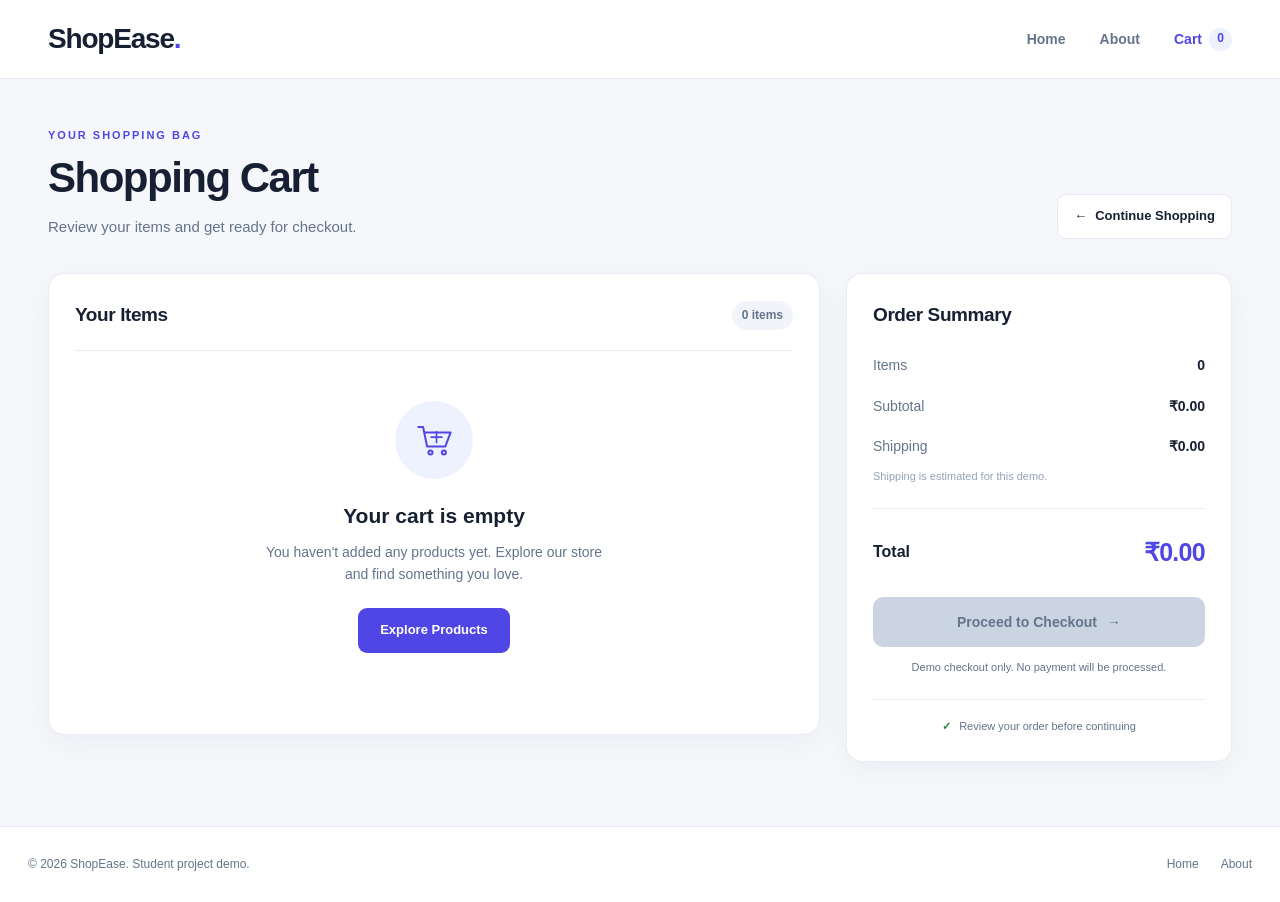
==== cart.html @ 599bf476 "created a cart page:" ====
<!DOCTYPE html>
<html lang="en">
<head>
    <meta charset="UTF-8">
    <meta name="viewport" content="width=device-width, initial-scale=1.0">
    <meta name="description" content="Review your shopping cart and manage your selected products.">
    <title>Shopping Cart | ShopEase</title>

    <link rel="stylesheet" href="cart.css">
    <script src="cart.js" defer></script>
</head>
<body>
    <header class="cart-header">
        <div class="cart-header-inner">
            <a href="index.html" class="cart-logo">
                ShopEase<span>.</span>
            </a>

            <nav class="cart-nav" aria-label="Main navigation">
                <a href="index.html">Home</a>
                <a href="about.html">About</a>
                <a href="cart.html" class="cart-nav-active" aria-current="page">
                    Cart <span id="cart-nav-count">0</span>
                </a>
            </nav>
        </div>
    </header>

    <main class="cart-main">
        <section class="cart-page-heading">
            <div>
                <p class="cart-eyebrow">YOUR SHOPPING BAG</p>
                <h1>Shopping Cart</h1>
                <p class="cart-subtitle">
                    Review your items and get ready for checkout.
                </p>
            </div>

            <a href="index.html" class="cart-continue-top">
                <span aria-hidden="true">←</span> Continue Shopping
            </a>
        </section>

        <div class="cart-layout">
            <section class="cart-products-panel" aria-label="Cart products">
                <div class="cart-panel-heading">
                    <h2>Your Items</h2>
                    <span id="cart-item-count">0 items</span>
                </div>

                <div id="cart-product-list" class="cart-product-list"
                     aria-live="polite">
                    <!-- Products are rendered by cart.js -->
                </div>

                <div id="cart-empty-state" class="cart-empty-state" hidden>
                    <div class="cart-empty-icon" aria-hidden="true">
                        <svg viewBox="0 0 64 64" fill="none">
                            <path d="M8 12h7l6 29h27l8-21H18"
                                  stroke="currentColor" stroke-width="3"
                                  stroke-linecap="round"
                                  stroke-linejoin="round"/>
                            <circle cx="26" cy="50" r="3"
                                    stroke="currentColor" stroke-width="3"/>
                            <circle cx="46" cy="50" r="3"
                                    stroke="currentColor" stroke-width="3"/>
                            <path d="M27 27h16M35 19v16"
                                  stroke="currentColor" stroke-width="2.5"
                                  stroke-linecap="round"/>
                        </svg>
                    </div>

                    <h3>Your cart is empty</h3>
                    <p>
                        You haven't added any products yet.
                        Explore our store and find something you love.
                    </p>

                    <a href="index.html" class="cart-primary-link">
                        Explore Products
                    </a>
                </div>

                <div class="cart-panel-footer" id="cart-panel-footer">
                    <a href="index.html" class="cart-continue-link">
                        <span aria-hidden="true">←</span>
                        Continue Shopping
                    </a>

                    <button type="button" id="cart-clear-button"
                            class="cart-clear-button">
                        Clear Cart
                    </button>
                </div>
            </section>

            <aside class="cart-summary-panel" aria-labelledby="cart-summary-title">
                <h2 id="cart-summary-title">Order Summary</h2>

                <div class="cart-summary-row">
                    <span>Items</span>
                    <span id="cart-summary-quantity">0</span>
                </div>

                <div class="cart-summary-row">
                    <span>Subtotal</span>
                    <span id="cart-subtotal">₹0.00</span>
                </div>

                <div class="cart-summary-row">
                    <span>Shipping</span>
                    <span id="cart-shipping">₹0.00</span>
                </div>

                <p class="cart-shipping-note">
                    Shipping is estimated for this demo.
                </p>

                <div class="cart-summary-divider"></div>

                <div class="cart-summary-total">
                    <span>Total</span>
                    <strong id="cart-total">₹0.00</strong>
                </div>

                <button type="button" id="cart-checkout-button"
                        class="cart-checkout-button" disabled>
                    Proceed to Checkout <span aria-hidden="true">→</span>
                </button>

                <p class="cart-demo-note">
                    Demo checkout only. No payment will be processed.
                </p>

                <div class="cart-trust-note">
                    <span aria-hidden="true">✓</span>
                    Review your order before continuing
                </div>
            </aside>
        </div>

        <div id="cart-toast" class="cart-toast" role="status"
             aria-live="polite" hidden></div>
    </main>

    <footer class="cart-footer">
        <p>© <span id="cart-year"></span> ShopEase. Student project demo.</p>
        <div>
            <a href="index.html">Home</a>
            <a href="about.html">About</a>
        </div>
    </footer>
</body>
</html>
---- cart.css ----
/* ========================================
   ShopEase Cart Page
   File: cart.css
   All classes use the cart- prefix.
======================================== */

:root {
    --cart-primary: #4f46e5;
    --cart-primary-dark: #3730a3;
    --cart-heading: #172033;
    --cart-text: #64748b;
    --cart-border: #e7eaf1;
    --cart-background: #f6f7fb;
    --cart-white: #ffffff;
    --cart-danger: #dc2626;
    --cart-success: #15803d;
    --cart-radius: 16px;
    --cart-shadow: 0 8px 30px rgba(15, 23, 42, 0.045);
}

* {
    margin: 0;
    padding: 0;
    box-sizing: border-box;
}

html {
    scroll-behavior: smooth;
}

body {
    min-height: 100vh;
    display: flex;
    flex-direction: column;
    font-family: Inter, -apple-system, BlinkMacSystemFont, "Segoe UI",
        Roboto, Arial, sans-serif;
    background: var(--cart-background);
    color: var(--cart-heading);
    line-height: 1.6;
}

body,
button,
a {
    -webkit-tap-highlight-color: transparent;
}

button,
a {
    font: inherit;
}

button {
    cursor: pointer;
}

a {
    color: inherit;
    text-decoration: none;
}

button:focus-visible,
a:focus-visible {
    outline: 3px solid rgba(79, 70, 229, 0.45);
    outline-offset: 4px;
}

[hidden] {
    display: none !important;
}

/* Header and navigation */

.cart-header {
    width: 100%;
    background: var(--cart-white);
    border-bottom: 1px solid var(--cart-border);
}

.cart-header-inner {
    max-width: 1240px;
    min-height: 78px;
    padding: 0 28px;
    margin: 0 auto;
    display: flex;
    justify-content: space-between;
    align-items: center;
    gap: 24px;
}

.cart-logo {
    font-size: 28px;
    font-weight: 800;
    letter-spacing: -1.2px;
    color: var(--cart-heading);
}

.cart-logo span {
    color: var(--cart-primary);
}

.cart-nav {
    display: flex;
    align-items: center;
    gap: 34px;
}

.cart-nav a {
    display: inline-flex;
    align-items: center;
    gap: 7px;
    color: var(--cart-text);
    font-size: 14px;
    font-weight: 600;
    transition: color 0.2s ease;
}

.cart-nav a:hover,
.cart-nav .cart-nav-active {
    color: var(--cart-primary);
}

#cart-nav-count {
    min-width: 23px;
    height: 23px;
    padding: 0 6px;
    display: inline-flex;
    justify-content: center;
    align-items: center;
    border-radius: 50px;
    background: #eef2ff;
    color: var(--cart-primary);
    font-size: 12px;
    font-weight: 700;
}

/* Main page */

.cart-main {
    flex: 1;
    width: 100%;
    max-width: 1240px;
    padding: 48px 28px 64px;
    margin: 0 auto;
}

.cart-page-heading {
    display: flex;
    justify-content: space-between;
    align-items: flex-end;
    gap: 24px;
    margin-bottom: 34px;
}

.cart-eyebrow {
    margin-bottom: 8px;
    color: var(--cart-primary);
    font-size: 11px;
    font-weight: 800;
    letter-spacing: 2px;
}

.cart-page-heading h1 {
    font-size: clamp(30px, 4vw, 42px);
    font-weight: 800;
    line-height: 1.2;
    letter-spacing: -1.5px;
}

.cart-subtitle {
    margin-top: 12px;
    color: var(--cart-text);
    font-size: 15px;
}

.cart-continue-top {
    flex-shrink: 0;
    padding: 11px 16px;
    display: inline-flex;
    align-items: center;
    gap: 8px;
    border: 1px solid var(--cart-border);
    border-radius: 9px;
    background: var(--cart-white);
    color: var(--cart-heading);
    font-size: 13px;
    font-weight: 650;
    transition: border-color 0.2s, color 0.2s;
}

.cart-continue-top:hover {
    border-color: var(--cart-primary);
    color: var(--cart-primary);
}

/* Two-column cart layout */

.cart-layout {
    display: grid;
    grid-template-columns: minmax(0, 1.8fr) minmax(285px, 0.9fr);
    align-items: start;
    gap: 26px;
}

.cart-products-panel,
.cart-summary-panel {
    min-width: 0;
    padding: 26px;
    border: 1px solid rgba(231, 234, 241, 0.9);
    border-radius: var(--cart-radius);
    background: var(--cart-white);
    box-shadow: var(--cart-shadow);
}

.cart-panel-heading {
    padding-bottom: 20px;
    display: flex;
    justify-content: space-between;
    align-items: center;
    gap: 15px;
    border-bottom: 1px solid var(--cart-border);
}

.cart-panel-heading h2,
.cart-summary-panel h2 {
    font-size: 19px;
    font-weight: 750;
    letter-spacing: -0.4px;
}

#cart-item-count {
    padding: 5px 10px;
    border-radius: 50px;
    background: #f1f5f9;
    color: var(--cart-text);
    font-size: 12px;
    font-weight: 650;
}

/* Product rows */

.cart-product-row {
    padding: 22px 0;
    display: grid;
    grid-template-columns: 96px minmax(0, 1fr) auto;
    align-items: center;
    gap: 17px;
    border-bottom: 1px solid var(--cart-border);
}

.cart-product-image-wrap {
    width: 96px;
    height: 100px;
    overflow: hidden;
    display: flex;
    justify-content: center;
    align-items: center;
    border: 1px solid #edf0f6;
    border-radius: 12px;
    background: #f7f8fc;
}

.cart-product-image {
    width: 100%;
    height: 100%;
    object-fit: cover;
    display: block;
}

.cart-product-info {
    min-width: 0;
}

.cart-product-name {
    margin-bottom: 5px;
    overflow-wrap: anywhere;
    font-size: 15px;
    font-weight: 750;
    line-height: 1.4;
}

.cart-product-price {
    color: var(--cart-text);
    font-size: 13px;
}

.cart-product-item-total {
    margin-top: 8px;
    font-size: 14px;
    font-weight: 750;
}

.cart-product-controls {
    min-width: 105px;
    display: flex;
    flex-direction: column;
    align-items: flex-end;
    gap: 12px;
}

.cart-quantity-control {
    display: flex;
    align-items: center;
    gap: 12px;
    padding: 5px;
    border: 1px solid var(--cart-border);
    border-radius: 9px;
    background: #fff;
}

.cart-quantity-button {
    width: 27px;
    height: 27px;
    display: inline-flex;
    justify-content: center;
    align-items: center;
    border: none;
    border-radius: 6px;
    background: #f1f5f9;
    color: var(--cart-heading);
    font-size: 18px;
    line-height: 1;
    transition: background 0.2s, color 0.2s;
}

.cart-quantity-button:hover:not(:disabled) {
    background: var(--cart-primary);
    color: white;
}

.cart-quantity-button:disabled {
    cursor: not-allowed;
    opacity: 0.4;
}

.cart-quantity-value {
    min-width: 17px;
    text-align: center;
    font-size: 13px;
    font-weight: 750;
    font-variant-numeric: tabular-nums;
}

.cart-remove-button {
    padding: 2px 0;
    border: none;
    background: transparent;
    color: var(--cart-danger);
    font-size: 12px;
    font-weight: 650;
    transition: opacity 0.2s;
}

.cart-remove-button:hover {
    opacity: 0.7;
}

/* Empty cart */

.cart-empty-state {
    padding: 50px 20px 55px;
    text-align: center;
}

.cart-empty-icon {
    width: 78px;
    height: 78px;
    margin: 0 auto 20px;
    display: flex;
    justify-content: center;
    align-items: center;
    border-radius: 50%;
    background: #eef2ff;
    color: var(--cart-primary);
}

.cart-empty-icon svg {
    width: 43px;
    height: 43px;
}

.cart-empty-state h3 {
    margin-bottom: 8px;
    font-size: 21px;
    font-weight: 800;
}

.cart-empty-state p {
    max-width: 360px;
    margin: 0 auto 22px;
    color: var(--cart-text);
    font-size: 14px;
}

.cart-primary-link {
    display: inline-flex;
    justify-content: center;
    align-items: center;
    padding: 12px 22px;
    border-radius: 9px;
    background: var(--cart-primary);
    color: white;
    font-size: 13px;
    font-weight: 700;
    transition: background 0.2s, transform 0.2s;
}

.cart-primary-link:hover {
    background: var(--cart-primary-dark);
    transform: translateY(-1px);
}

/* Bottom actions */

.cart-panel-footer {
    padding-top: 21px;
    display: flex;
    justify-content: space-between;
    align-items: center;
    gap: 15px;
}

.cart-continue-link {
    display: inline-flex;
    align-items: center;
    gap: 7px;
    color: var(--cart-primary);
    font-size: 13px;
    font-weight: 700;
}

.cart-clear-button {
    padding: 8px 12px;
    border: 1px solid #fecaca;
    border-radius: 8px;
    background: #fff;
    color: var(--cart-danger);
    font-size: 12px;
    font-weight: 650;
    transition: background 0.2s;
}

.cart-clear-button:hover {
    background: #fef2f2;
}

/* Order summary */

.cart-summary-panel {
    position: sticky;
    top: 22px;
}

.cart-summary-panel h2 {
    margin-bottom: 24px;
}

.cart-summary-row {
    margin: 18px 0;
    display: flex;
    justify-content: space-between;
    align-items: center;
    gap: 16px;
    color: var(--cart-text);
    font-size: 14px;
}

.cart-summary-row span:last-child {
    color: var(--cart-heading);
    font-weight: 650;
    font-variant-numeric: tabular-nums;
}

.cart-shipping-note {
    margin-top: -8px;
    color: #94a3b8;
    font-size: 11px;
}

.cart-summary-divider {
    height: 1px;
    margin: 23px 0;
    background: var(--cart-border);
}

.cart-summary-total {
    display: flex;
    justify-content: space-between;
    align-items: center;
    gap: 15px;
}

.cart-summary-total span {
    font-size: 16px;
    font-weight: 750;
}

.cart-summary-total strong {
    color: var(--cart-primary);
    font-size: 25px;
    font-weight: 850;
    letter-spacing: -0.7px;
    font-variant-numeric: tabular-nums;
}

.cart-checkout-button {
    width: 100%;
    min-height: 50px;
    margin-top: 25px;
    padding: 13px 16px;
    display: flex;
    justify-content: center;
    align-items: center;
    gap: 10px;
    border: none;
    border-radius: 10px;
    background: var(--cart-primary);
    color: white;
    font-size: 14px;
    font-weight: 750;
    transition: background 0.2s, transform 0.2s;
}

.cart-checkout-button:hover:not(:disabled) {
    background: var(--cart-primary-dark);
    transform: translateY(-2px);
}

.cart-checkout-button:disabled {
    cursor: not-allowed;
    background: #cbd5e1;
    color: #64748b;
}

.cart-demo-note {
    margin-top: 12px;
    color: var(--cart-text);
    font-size: 11px;
    text-align: center;
}

.cart-trust-note {
    margin-top: 22px;
    padding-top: 18px;
    display: flex;
    align-items: center;
    justify-content: center;
    gap: 8px;
    border-top: 1px solid var(--cart-border);
    color: var(--cart-text);
    font-size: 11px;
    text-align: center;
}

.cart-trust-note span {
    color: var(--cart-success);
    font-weight: 800;
}

/* Notification */

.cart-toast {
    position: fixed;
    right: 24px;
    bottom: 24px;
    z-index: 10;
    max-width: calc(100vw - 32px);
    padding: 13px 19px;
    border: 1px solid #dbeafe;
    border-radius: 10px;
    background: #172033;
    color: white;
    box-shadow: 0 8px 30px #00000020;
    font-size: 13px;
    font-weight: 600;
}

/* Footer */

.cart-footer {
    min-height: 76px;
    padding: 20px 28px;
    display: flex;
    justify-content: space-between;
    align-items: center;
    gap: 20px;
    border-top: 1px solid var(--cart-border);
    background: var(--cart-white);
    color: var(--cart-text);
    font-size: 12px;
}

.cart-footer > p,
.cart-footer > div {
    max-width: 1240px;
}

.cart-footer > div {
    display: flex;
    gap: 22px;
}

.cart-footer a:hover {
    color: var(--cart-primary);
}

/* Tablet */

@media (max-width: 900px) {
    .cart-main {
        padding-top: 35px;
    }

    .cart-layout {
        grid-template-columns: minmax(0, 1fr);
    }

    .cart-summary-panel {
        position: static;
    }

    .cart-summary-panel h2 {
        margin-bottom: 20px;
    }
}

/* Mobile */

@media (max-width: 600px) {
    .cart-header-inner {
        min-height: 68px;
        padding: 0 18px;
        gap: 12px;
    }

    .cart-logo {
        font-size: 24px;
    }

    .cart-nav {
        gap: 16px;
    }

    .cart-nav a {
        font-size: 12px;
    }

    .cart-main {
        padding: 30px 15px 40px;
    }

    .cart-page-heading {
        align-items: flex-start;
        flex-direction: column;
        gap: 18px;
        margin-bottom: 24px;
    }

    .cart-page-heading h1 {
        font-size: 32px;
    }

    .cart-subtitle {
        font-size: 13px;
    }

    .cart-products-panel,
    .cart-summary-panel {
        padding: 19px 16px;
        border-radius: 13px;
    }

    .cart-product-row {
        grid-template-columns: 75px minmax(0, 1fr);
        gap: 13px;
        padding: 18px 0;
    }

    .cart-product-image-wrap {
        width: 75px;
        height: 82px;
    }

    .cart-product-name {
        font-size: 14px;
    }

    .cart-product-controls {
        grid-column: 2;
        width: 100%;
        flex-direction: row;
        justify-content: space-between;
        align-items: center;
    }

    .cart-panel-footer {
        flex-wrap: wrap;
    }

    .cart-empty-state {
        padding: 38px 8px;
    }

    .cart-summary-total strong {
        font-size: 23px;
    }

    .cart-footer {
        padding: 20px 16px;
        flex-direction: column;
        align-items: flex-start;
        gap: 10px;
    }

    .cart-toast {
        right: 16px;
        bottom: 16px;
    }
}

/* Reduced motion accessibility */

@media (prefers-reduced-motion: reduce) {
    *,
    *::before,
    *::after {
        scroll-behavior: auto !important;
        transition-duration: 0.01ms !important;
        animation-duration: 0.01ms !important;
    }
}
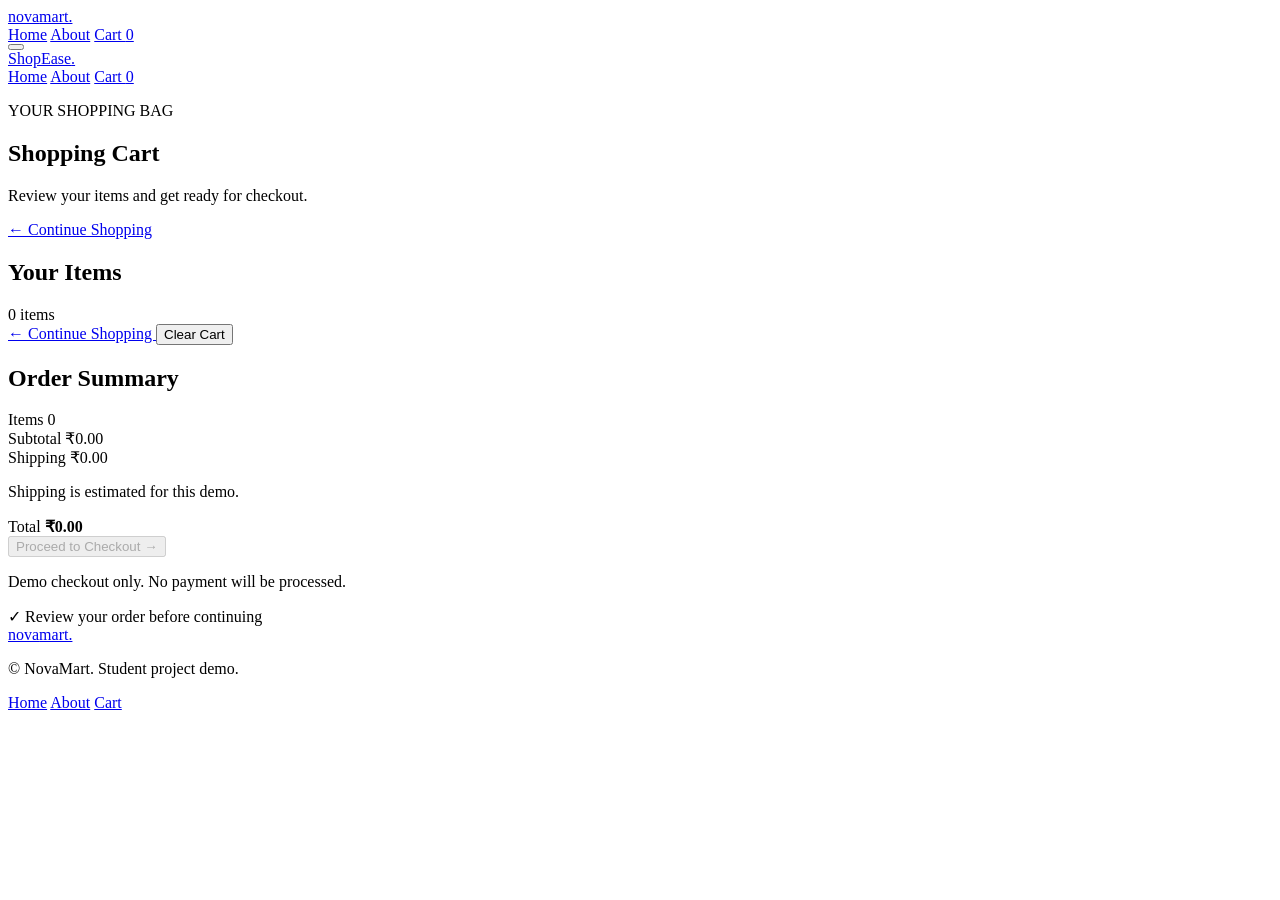
==== commit da48b060: "a cart page:" ====
--- a/cart.html
+++ b/cart.html
@@ -1,15 +1,30 @@
 
-<!DOCTYPE html>
-<html lang="en">
-<head>
-    <meta charset="UTF-8">
-    <meta name="viewport" content="width=device-width, initial-scale=1.0">
-    <meta name="description" content="Review your shopping cart and manage your selected products.">
-    <title>Shopping Cart | ShopEase</title>
+<header class="cart-header">
+    <div class="cart-header-inner">
+        <a href="index.html" class="cart-logo" aria-label="NovaMart home">
+            <span class="cart-logo-nova">nova</span><span class="cart-logo-mart">mart.</span>
+        </a>
 
-    <link rel="stylesheet" href="cart.css">
-    <script src="cart.js" defer></script>
-</head>
+        <nav class="cart-nav" id="cart-navigation" aria-label="Main navigation">
+            <a href="index.html">Home</a>
+            <a href="about.html">About</a>
+            <a href="cart.html" class="cart-nav-active" aria-current="page">
+                Cart <span id="cart-nav-count">0</span>
+            </a>
+        </nav>
+
+        <button type="button" class="cart-mobile-toggle"
+                id="cart-mobile-toggle"
+                aria-label="Open navigation menu"
+                aria-controls="cart-navigation"
+                aria-expanded="false">
+            <span></span>
+            <span></span>
+            <span></span>
+        </button>
+    </div>
+</header>
+
 <body>
     <header class="cart-header">
         <div class="cart-header-inner">
@@ -144,12 +159,21 @@
              aria-live="polite" hidden></div>
     </main>
 
-    <footer class="cart-footer">
-        <p>© <span id="cart-year"></span> ShopEase. Student project demo.</p>
-        <div>
-            <a href="index.html">Home</a>
-            <a href="about.html">About</a>
-        </div>
-    </footer>
+    
+<footer class="cart-footer">
+    <a href="index.html" class="cart-footer-logo"
+       aria-label="NovaMart home">
+        <span class="cart-logo-nova">nova</span><span class="cart-logo-mart">mart.</span>
+    </a>
+
+    <p>© <span id="cart-year"></span> NovaMart. Student project demo.</p>
+
+    <nav class="cart-footer-links" aria-label="Footer navigation">
+        <a href="index.html">Home</a>
+        <a href="about.html">About</a>
+        <a href="cart.html">Cart</a>
+    </nav>
+</footer>
+
 </body>
 </html>
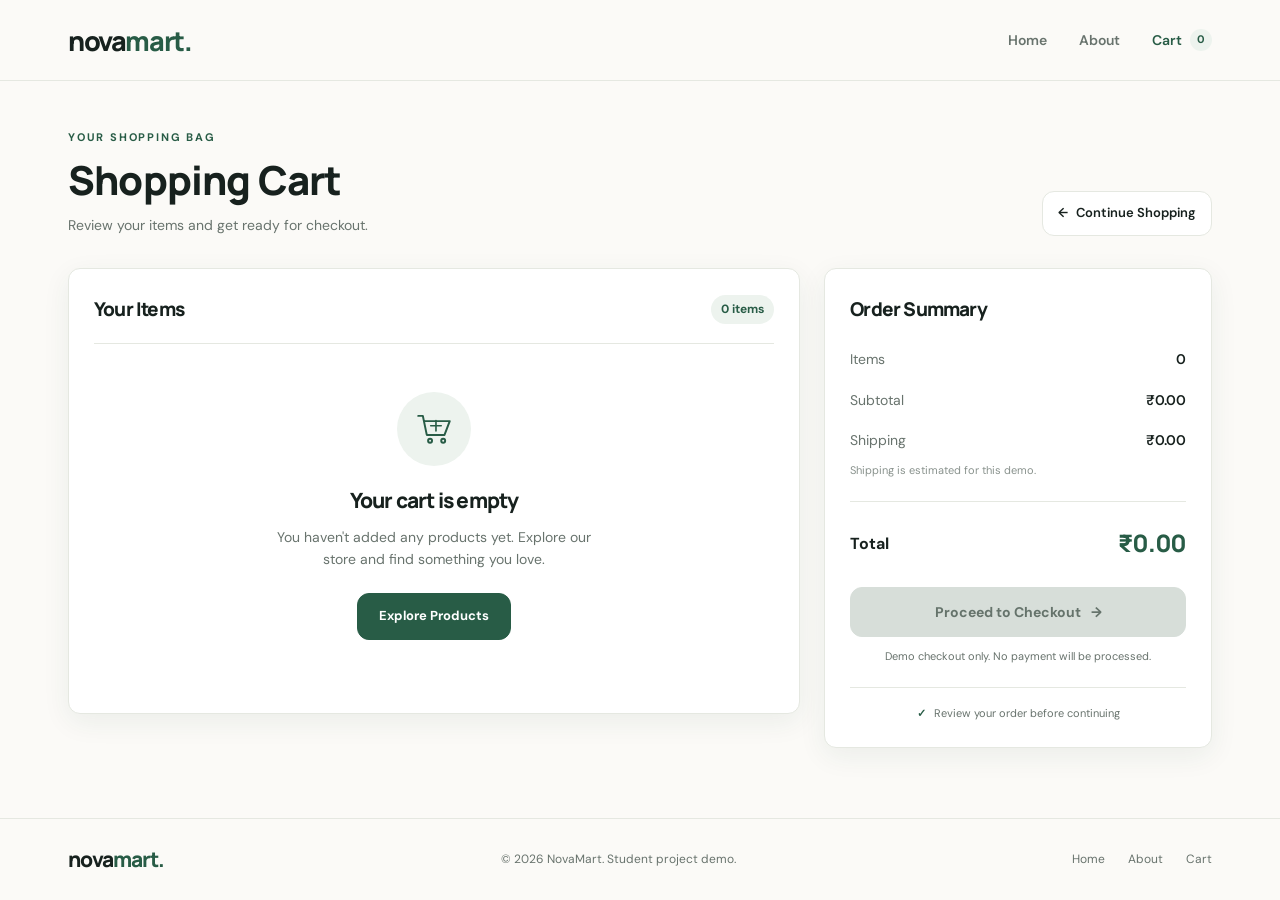
==== commit a7f5a4d9: "created a css cart page:" ====
--- a/cart.html
+++ b/cart.html
@@ -1,179 +1,328 @@
 
-<header class="cart-header">
-    <div class="cart-header-inner">
-        <a href="index.html" class="cart-logo" aria-label="NovaMart home">
-            <span class="cart-logo-nova">nova</span><span class="cart-logo-mart">mart.</span>
-        </a>
-
-        <nav class="cart-nav" id="cart-navigation" aria-label="Main navigation">
-            <a href="index.html">Home</a>
-            <a href="about.html">About</a>
-            <a href="cart.html" class="cart-nav-active" aria-current="page">
-                Cart <span id="cart-nav-count">0</span>
+<!DOCTYPE html>
+<html lang="en">
+<head>
+    <meta charset="UTF-8">
+    <meta name="viewport" content="width=device-width, initial-scale=1.0">
+
+    <title>Shopping Cart | NovaMart</title>
+
+    <meta
+        name="description"
+        content="Review your shopping cart and prepare your order at NovaMart."
+    >
+
+    <link rel="preconnect" href="https://fonts.googleapis.com">
+    <link rel="preconnect" href="https://fonts.gstatic.com" crossorigin>
+
+    <link
+        href="https://fonts.googleapis.com/css2?family=DM+Sans:wght@400;500;600;700&family=Manrope:wght@400;500;600;700;800&display=swap"
+        rel="stylesheet"
+    >
+
+    <link rel="stylesheet" href="cart.css">
+
+    <script src="cart.js" defer></script>
+</head>
+
+<body>
+
+    <!-- ==================== HEADER ==================== -->
+    <header class="cart-header">
+        <div class="cart-header-inner">
+
+            <a
+                href="index.html"
+                class="cart-logo"
+                aria-label="NovaMart home"
+            >
+                <span class="cart-logo-nova">nova</span><span class="cart-logo-mart">mart.</span>
             </a>
-        </nav>
-
-        <button type="button" class="cart-mobile-toggle"
+
+            <nav
+                class="cart-nav"
+                id="cart-navigation"
+                aria-label="Main navigation"
+            >
+                <a href="index.html">Home</a>
+                <a href="about.html">About</a>
+
+                <a
+                    href="cart.html"
+                    class="cart-nav-active"
+                    aria-current="page"
+                >
+                    Cart
+                    <span id="cart-nav-count">0</span>
+                </a>
+            </nav>
+
+            <button
+                type="button"
+                class="cart-mobile-toggle"
                 id="cart-mobile-toggle"
                 aria-label="Open navigation menu"
                 aria-controls="cart-navigation"
-                aria-expanded="false">
-            <span></span>
-            <span></span>
-            <span></span>
-        </button>
-    </div>
-</header>
-
-<body>
-    <header class="cart-header">
-        <div class="cart-header-inner">
-            <a href="index.html" class="cart-logo">
-                ShopEase<span>.</span>
-            </a>
-
-            <nav class="cart-nav" aria-label="Main navigation">
-                <a href="index.html">Home</a>
-                <a href="about.html">About</a>
-                <a href="cart.html" class="cart-nav-active" aria-current="page">
-                    Cart <span id="cart-nav-count">0</span>
-                </a>
-            </nav>
+                aria-expanded="false"
+            >
+                <span></span>
+                <span></span>
+                <span></span>
+            </button>
+
         </div>
     </header>
 
+
+    <!-- ==================== MAIN CONTENT ==================== -->
     <main class="cart-main">
+
+        <!-- Page heading -->
         <section class="cart-page-heading">
+
             <div>
                 <p class="cart-eyebrow">YOUR SHOPPING BAG</p>
+
                 <h1>Shopping Cart</h1>
+
                 <p class="cart-subtitle">
                     Review your items and get ready for checkout.
                 </p>
             </div>
 
             <a href="index.html" class="cart-continue-top">
-                <span aria-hidden="true">←</span> Continue Shopping
+                <span aria-hidden="true">←</span>
+                Continue Shopping
             </a>
+
         </section>
 
+
+        <!-- Cart layout -->
         <div class="cart-layout">
-            <section class="cart-products-panel" aria-label="Cart products">
+
+            <!-- ==================== PRODUCTS PANEL ==================== -->
+            <section
+                class="cart-products-panel"
+                aria-label="Cart products"
+            >
+
                 <div class="cart-panel-heading">
                     <h2>Your Items</h2>
                     <span id="cart-item-count">0 items</span>
                 </div>
 
-                <div id="cart-product-list" class="cart-product-list"
-                     aria-live="polite">
-                    <!-- Products are rendered by cart.js -->
-                </div>
-
-                <div id="cart-empty-state" class="cart-empty-state" hidden>
-                    <div class="cart-empty-icon" aria-hidden="true">
-                        <svg viewBox="0 0 64 64" fill="none">
-                            <path d="M8 12h7l6 29h27l8-21H18"
-                                  stroke="currentColor" stroke-width="3"
-                                  stroke-linecap="round"
-                                  stroke-linejoin="round"/>
-                            <circle cx="26" cy="50" r="3"
-                                    stroke="currentColor" stroke-width="3"/>
-                            <circle cx="46" cy="50" r="3"
-                                    stroke="currentColor" stroke-width="3"/>
-                            <path d="M27 27h16M35 19v16"
-                                  stroke="currentColor" stroke-width="2.5"
-                                  stroke-linecap="round"/>
+
+                <!-- JavaScript inserts cart products here -->
+                <div
+                    id="cart-product-list"
+                    class="cart-product-list"
+                    aria-live="polite"
+                >
+                    <!-- Cart products are rendered by cart.js -->
+                </div>
+
+
+                <!-- Empty cart message -->
+                <div
+                    id="cart-empty-state"
+                    class="cart-empty-state"
+                    hidden
+                >
+
+                    <div
+                        class="cart-empty-icon"
+                        aria-hidden="true"
+                    >
+                        <svg
+                            viewBox="0 0 64 64"
+                            fill="none"
+                            xmlns="http://www.w3.org/2000/svg"
+                        >
+                            <path
+                                d="M8 12h7l6 29h27l8-21H18"
+                                stroke="currentColor"
+                                stroke-width="3"
+                                stroke-linecap="round"
+                                stroke-linejoin="round"
+                            />
+
+                            <circle
+                                cx="26"
+                                cy="50"
+                                r="3"
+                                stroke="currentColor"
+                                stroke-width="3"
+                            />
+
+                            <circle
+                                cx="46"
+                                cy="50"
+                                r="3"
+                                stroke="currentColor"
+                                stroke-width="3"
+                            />
+
+                            <path
+                                d="M27 27h16M35 19v16"
+                                stroke="currentColor"
+                                stroke-width="2.5"
+                                stroke-linecap="round"
+                            />
                         </svg>
                     </div>
 
                     <h3>Your cart is empty</h3>
+
                     <p>
                         You haven't added any products yet.
                         Explore our store and find something you love.
                     </p>
 
-                    <a href="index.html" class="cart-primary-link">
+                    <a
+                        href="index.html"
+                        class="cart-primary-link"
+                    >
                         Explore Products
                     </a>
-                </div>
-
-                <div class="cart-panel-footer" id="cart-panel-footer">
-                    <a href="index.html" class="cart-continue-link">
+
+                </div>
+
+
+                <!-- Cart actions -->
+                <div
+                    class="cart-panel-footer"
+                    id="cart-panel-footer"
+                >
+
+                    <a
+                        href="index.html"
+                        class="cart-continue-link"
+                    >
                         <span aria-hidden="true">←</span>
                         Continue Shopping
                     </a>
 
-                    <button type="button" id="cart-clear-button"
-                            class="cart-clear-button">
+                    <button
+                        type="button"
+                        id="cart-clear-button"
+                        class="cart-clear-button"
+                    >
                         Clear Cart
                     </button>
-                </div>
+
+                </div>
+
             </section>
 
-            <aside class="cart-summary-panel" aria-labelledby="cart-summary-title">
-                <h2 id="cart-summary-title">Order Summary</h2>
+
+            <!-- ==================== ORDER SUMMARY ==================== -->
+            <aside
+                class="cart-summary-panel"
+                aria-labelledby="cart-summary-title"
+            >
+
+                <h2 id="cart-summary-title">
+                    Order Summary
+                </h2>
+
 
                 <div class="cart-summary-row">
                     <span>Items</span>
                     <span id="cart-summary-quantity">0</span>
                 </div>
 
+
                 <div class="cart-summary-row">
                     <span>Subtotal</span>
                     <span id="cart-subtotal">₹0.00</span>
                 </div>
 
+
                 <div class="cart-summary-row">
                     <span>Shipping</span>
                     <span id="cart-shipping">₹0.00</span>
                 </div>
 
+
                 <p class="cart-shipping-note">
                     Shipping is estimated for this demo.
                 </p>
 
+
                 <div class="cart-summary-divider"></div>
+
 
                 <div class="cart-summary-total">
                     <span>Total</span>
                     <strong id="cart-total">₹0.00</strong>
                 </div>
 
-                <button type="button" id="cart-checkout-button"
-                        class="cart-checkout-button" disabled>
-                    Proceed to Checkout <span aria-hidden="true">→</span>
+
+                <button
+                    type="button"
+                    id="cart-checkout-button"
+                    class="cart-checkout-button"
+                    disabled
+                >
+                    Proceed to Checkout
+                    <span aria-hidden="true">→</span>
                 </button>
+
 
                 <p class="cart-demo-note">
                     Demo checkout only. No payment will be processed.
                 </p>
 
+
                 <div class="cart-trust-note">
                     <span aria-hidden="true">✓</span>
                     Review your order before continuing
                 </div>
+
             </aside>
+
         </div>
 
-        <div id="cart-toast" class="cart-toast" role="status"
-             aria-live="polite" hidden></div>
+
+        <!-- Accessible notification -->
+        <div
+            id="cart-toast"
+            class="cart-toast"
+            role="status"
+            aria-live="polite"
+            hidden
+        ></div>
+
     </main>
 
-    
-<footer class="cart-footer">
-    <a href="index.html" class="cart-footer-logo"
-       aria-label="NovaMart home">
-        <span class="cart-logo-nova">nova</span><span class="cart-logo-mart">mart.</span>
-    </a>
-
-    <p>© <span id="cart-year"></span> NovaMart. Student project demo.</p>
-
-    <nav class="cart-footer-links" aria-label="Footer navigation">
-        <a href="index.html">Home</a>
-        <a href="about.html">About</a>
-        <a href="cart.html">Cart</a>
-    </nav>
-</footer>
+
+    <!-- ==================== FOOTER ==================== -->
+    <footer class="cart-footer">
+
+        <a
+            href="index.html"
+            class="cart-footer-logo"
+            aria-label="NovaMart home"
+        >
+            <span class="cart-logo-nova">nova</span><span class="cart-logo-mart">mart.</span>
+        </a>
+
+        <p>
+            © <span id="cart-year"></span>
+            NovaMart. Student project demo.
+        </p>
+
+        <nav
+            class="cart-footer-links"
+            aria-label="Footer navigation"
+        >
+            <a href="index.html">Home</a>
+            <a href="about.html">About</a>
+            <a href="cart.html">Cart</a>
+        </nav>
+
+    </footer>
 
 </body>
 </html>
--- a/cart.css
+++ b/cart.css
@@ -0,0 +1,801 @@
+
+/* NovaMart — Cart Page
+   File: cart.css
+   All styles are scoped to the cart page.
+*/
+
+:root {
+    --cart-background: #FBFAF7;
+    --cart-primary: #285C46;
+    --cart-primary-dark: #1D4434;
+    --cart-text: #17211E;
+    --cart-muted: #68736D;
+    --cart-border: #E5E8E1;
+    --cart-white: #FFFFFF;
+    --cart-soft-green: #EDF3EE;
+    --cart-danger: #B94141;
+    --cart-radius: 12px;
+    --cart-shadow: 0 8px 28px rgba(29, 68, 52, 0.07);
+    --cart-transition: 180ms ease;
+}
+
+* {
+    box-sizing: border-box;
+    margin: 0;
+    padding: 0;
+}
+
+html {
+    scroll-behavior: smooth;
+}
+
+body {
+    min-height: 100vh;
+    display: flex;
+    flex-direction: column;
+    background: var(--cart-background);
+    color: var(--cart-text);
+    font-family: "DM Sans", sans-serif;
+    font-size: 15px;
+    line-height: 1.6;
+}
+
+button,
+a {
+    font: inherit;
+    -webkit-tap-highlight-color: transparent;
+}
+
+button {
+    cursor: pointer;
+}
+
+a {
+    color: inherit;
+    text-decoration: none;
+}
+
+button:focus-visible,
+a:focus-visible {
+    outline: 3px solid rgba(40, 92, 70, 0.35);
+    outline-offset: 4px;
+}
+
+[hidden] {
+    display: none !important;
+}
+
+/* Shared NovaMart logo */
+
+.cart-logo,
+.cart-footer-logo {
+    display: inline-flex;
+    align-items: baseline;
+    white-space: nowrap;
+    font-family: "Manrope", sans-serif;
+    font-size: 27px;
+    font-weight: 800;
+    letter-spacing: -1.4px;
+    line-height: 1;
+}
+
+.cart-logo-nova {
+    color: var(--cart-text);
+}
+
+.cart-logo-mart {
+    color: var(--cart-primary);
+}
+
+/* Shared header */
+
+.cart-header {
+    position: relative;
+    z-index: 20;
+    width: 100%;
+    background: var(--cart-background);
+    border-bottom: 1px solid var(--cart-border);
+}
+
+.cart-header-inner {
+    position: relative;
+    max-width: 1200px;
+    min-height: 80px;
+    margin: 0 auto;
+    padding: 0 28px;
+    display: flex;
+    align-items: center;
+    justify-content: space-between;
+    gap: 28px;
+}
+
+.cart-nav {
+    display: flex;
+    align-items: center;
+    gap: 32px;
+}
+
+.cart-nav a {
+    display: inline-flex;
+    align-items: center;
+    gap: 8px;
+    color: var(--cart-muted);
+    font-size: 14px;
+    font-weight: 600;
+    transition: color var(--cart-transition);
+}
+
+.cart-nav a:hover,
+.cart-nav .cart-nav-active {
+    color: var(--cart-primary);
+}
+
+#cart-nav-count {
+    min-width: 22px;
+    height: 22px;
+    padding: 0 6px;
+    display: inline-flex;
+    align-items: center;
+    justify-content: center;
+    border-radius: 50px;
+    background: var(--cart-soft-green);
+    color: var(--cart-primary);
+    font-size: 11px;
+    font-weight: 700;
+}
+
+.cart-mobile-toggle {
+    display: none;
+    width: 42px;
+    height: 42px;
+    padding: 10px;
+    flex-direction: column;
+    justify-content: center;
+    gap: 5px;
+    border: 1px solid var(--cart-border);
+    border-radius: 9px;
+    background: var(--cart-white);
+}
+
+.cart-mobile-toggle span {
+    display: block;
+    width: 100%;
+    height: 2px;
+    border-radius: 2px;
+    background: var(--cart-primary);
+    transition: transform var(--cart-transition);
+}
+
+/* Main layout */
+
+.cart-main {
+    flex: 1;
+    width: 100%;
+    max-width: 1200px;
+    margin: 0 auto;
+    padding: 48px 28px 64px;
+}
+
+.cart-page-heading {
+    display: flex;
+    justify-content: space-between;
+    align-items: flex-end;
+    gap: 24px;
+    margin-bottom: 32px;
+}
+
+.cart-eyebrow {
+    margin-bottom: 9px;
+    color: var(--cart-primary);
+    font-size: 11px;
+    font-weight: 700;
+    letter-spacing: 1.8px;
+}
+
+.cart-page-heading h1,
+.cart-panel-heading h2,
+.cart-summary-panel h2,
+.cart-empty-state h3 {
+    font-family: "Manrope", sans-serif;
+    color: var(--cart-text);
+    font-weight: 800;
+    letter-spacing: -0.8px;
+}
+
+.cart-page-heading h1 {
+    font-size: clamp(30px, 4vw, 40px);
+    line-height: 1.2;
+}
+
+.cart-subtitle {
+    margin-top: 10px;
+    color: var(--cart-muted);
+    font-size: 14px;
+}
+
+.cart-continue-top {
+    display: inline-flex;
+    align-items: center;
+    gap: 8px;
+    padding: 11px 15px;
+    border: 1px solid var(--cart-border);
+    border-radius: var(--cart-radius);
+    background: var(--cart-white);
+    color: var(--cart-text);
+    font-size: 13px;
+    font-weight: 600;
+    transition: background var(--cart-transition),
+                border-color var(--cart-transition),
+                transform var(--cart-transition);
+}
+
+.cart-continue-top:hover {
+    border-color: var(--cart-primary);
+    background: var(--cart-soft-green);
+    transform: translateY(-1px);
+}
+
+.cart-layout {
+    display: grid;
+    grid-template-columns: minmax(0, 1.7fr) minmax(285px, 0.9fr);
+    align-items: start;
+    gap: 24px;
+}
+
+.cart-products-panel,
+.cart-summary-panel {
+    min-width: 0;
+    padding: 25px;
+    border: 1px solid var(--cart-border);
+    border-radius: var(--cart-radius);
+    background: var(--cart-white);
+    box-shadow: var(--cart-shadow);
+}
+
+.cart-panel-heading {
+    display: flex;
+    align-items: center;
+    justify-content: space-between;
+    gap: 12px;
+    padding-bottom: 19px;
+    border-bottom: 1px solid var(--cart-border);
+}
+
+.cart-panel-heading h2,
+.cart-summary-panel h2 {
+    font-size: 19px;
+}
+
+#cart-item-count {
+    padding: 5px 10px;
+    border-radius: 50px;
+    background: var(--cart-soft-green);
+    color: var(--cart-primary);
+    font-size: 12px;
+    font-weight: 700;
+}
+
+/* Products */
+
+.cart-product-row {
+    display: grid;
+    grid-template-columns: 90px minmax(0, 1fr) auto;
+    align-items: center;
+    gap: 16px;
+    padding: 21px 0;
+    border-bottom: 1px solid var(--cart-border);
+}
+
+.cart-product-image-wrap {
+    width: 90px;
+    height: 94px;
+    overflow: hidden;
+    display: flex;
+    align-items: center;
+    justify-content: center;
+    border-radius: 10px;
+    background: var(--cart-background);
+}
+
+.cart-product-image {
+    display: block;
+    width: 100%;
+    height: 100%;
+    object-fit: cover;
+}
+
+.cart-product-info {
+    min-width: 0;
+}
+
+.cart-product-name {
+    margin-bottom: 5px;
+    overflow-wrap: anywhere;
+    font-size: 15px;
+    font-weight: 700;
+}
+
+.cart-product-price {
+    color: var(--cart-muted);
+    font-size: 13px;
+}
+
+.cart-product-item-total {
+    margin-top: 7px;
+    color: var(--cart-text);
+    font-size: 13px;
+    font-weight: 700;
+}
+
+.cart-product-controls {
+    display: flex;
+    flex-direction: column;
+    align-items: flex-end;
+    gap: 10px;
+}
+
+.cart-quantity-control {
+    display: flex;
+    align-items: center;
+    gap: 11px;
+    padding: 5px;
+    border: 1px solid var(--cart-border);
+    border-radius: 9px;
+}
+
+.cart-quantity-button {
+    width: 27px;
+    height: 27px;
+    display: inline-flex;
+    align-items: center;
+    justify-content: center;
+    border: none;
+    border-radius: 6px;
+    background: var(--cart-soft-green);
+    color: var(--cart-primary);
+    font-size: 18px;
+    line-height: 1;
+    transition: color var(--cart-transition),
+                background var(--cart-transition);
+}
+
+.cart-quantity-button:hover:not(:disabled) {
+    background: var(--cart-primary);
+    color: var(--cart-white);
+}
+
+.cart-quantity-button:disabled {
+    opacity: 0.4;
+    cursor: not-allowed;
+}
+
+.cart-quantity-value {
+    min-width: 18px;
+    text-align: center;
+    font-size: 13px;
+    font-weight: 700;
+    font-variant-numeric: tabular-nums;
+}
+
+.cart-remove-button {
+    padding: 2px 0;
+    border: none;
+    background: transparent;
+    color: var(--cart-danger);
+    font-size: 12px;
+    font-weight: 600;
+}
+
+.cart-remove-button:hover {
+    text-decoration: underline;
+}
+
+/* Empty cart */
+
+.cart-empty-state {
+    padding: 48px 18px;
+    text-align: center;
+}
+
+.cart-empty-icon {
+    width: 74px;
+    height: 74px;
+    margin: 0 auto 18px;
+    display: flex;
+    align-items: center;
+    justify-content: center;
+    border-radius: 50%;
+    background: var(--cart-soft-green);
+    color: var(--cart-primary);
+}
+
+.cart-empty-icon svg {
+    width: 42px;
+    height: 42px;
+}
+
+.cart-empty-state h3 {
+    margin-bottom: 8px;
+    font-size: 21px;
+}
+
+.cart-empty-state p {
+    max-width: 350px;
+    margin: 0 auto 22px;
+    color: var(--cart-muted);
+    font-size: 14px;
+}
+
+.cart-primary-link {
+    display: inline-flex;
+    justify-content: center;
+    align-items: center;
+    padding: 12px 21px;
+    border: 1px solid var(--cart-primary);
+    border-radius: var(--cart-radius);
+    background: var(--cart-primary);
+    color: var(--cart-white);
+    font-size: 13px;
+    font-weight: 700;
+    transition: background var(--cart-transition),
+                transform var(--cart-transition);
+}
+
+.cart-primary-link:hover {
+    background: var(--cart-primary-dark);
+    transform: translateY(-2px);
+}
+
+/* Cart footer actions */
+
+.cart-panel-footer {
+    display: flex;
+    justify-content: space-between;
+    align-items: center;
+    flex-wrap: wrap;
+    gap: 12px;
+    padding-top: 20px;
+}
+
+.cart-continue-link {
+    display: inline-flex;
+    align-items: center;
+    gap: 7px;
+    color: var(--cart-primary);
+    font-size: 13px;
+    font-weight: 700;
+}
+
+.cart-continue-link:hover {
+    color: var(--cart-primary-dark);
+}
+
+.cart-clear-button {
+    padding: 8px 12px;
+    border: 1px solid #edcccc;
+    border-radius: 9px;
+    background: var(--cart-white);
+    color: var(--cart-danger);
+    font-size: 12px;
+    font-weight: 600;
+    transition: background var(--cart-transition);
+}
+
+.cart-clear-button:hover:not(:disabled) {
+    background: #fcf0f0;
+}
+
+.cart-clear-button:disabled {
+    cursor: not-allowed;
+    opacity: 0.45;
+}
+
+/* Order summary */
+
+.cart-summary-panel {
+    position: sticky;
+    top: 22px;
+}
+
+.cart-summary-panel h2 {
+    margin-bottom: 24px;
+}
+
+.cart-summary-row {
+    display: flex;
+    align-items: center;
+    justify-content: space-between;
+    gap: 14px;
+    margin: 18px 0;
+    color: var(--cart-muted);
+    font-size: 14px;
+}
+
+.cart-summary-row span:last-child {
+    color: var(--cart-text);
+    font-weight: 600;
+    font-variant-numeric: tabular-nums;
+}
+
+.cart-shipping-note {
+    margin-top: -8px;
+    color: #89928D;
+    font-size: 11px;
+}
+
+.cart-summary-divider {
+    height: 1px;
+    margin: 22px 0;
+    background: var(--cart-border);
+}
+
+.cart-summary-total {
+    display: flex;
+    align-items: center;
+    justify-content: space-between;
+    gap: 12px;
+}
+
+.cart-summary-total span {
+    font-size: 16px;
+    font-weight: 700;
+}
+
+.cart-summary-total strong {
+    color: var(--cart-primary);
+    font-family: "Manrope", sans-serif;
+    font-size: 24px;
+    font-weight: 800;
+    font-variant-numeric: tabular-nums;
+}
+
+.cart-checkout-button {
+    width: 100%;
+    min-height: 49px;
+    margin-top: 24px;
+    padding: 13px 16px;
+    display: flex;
+    align-items: center;
+    justify-content: center;
+    gap: 10px;
+    border: 1px solid var(--cart-primary);
+    border-radius: var(--cart-radius);
+    background: var(--cart-primary);
+    color: var(--cart-white);
+    font-size: 14px;
+    font-weight: 700;
+    transition: background var(--cart-transition),
+                transform var(--cart-transition);
+}
+
+.cart-checkout-button:hover:not(:disabled) {
+    background: var(--cart-primary-dark);
+    transform: translateY(-2px);
+}
+
+.cart-checkout-button:disabled {
+    border-color: #D7DED9;
+    background: #D7DED9;
+    color: #65736B;
+    cursor: not-allowed;
+}
+
+.cart-demo-note {
+    margin-top: 11px;
+    color: var(--cart-muted);
+    font-size: 11px;
+    text-align: center;
+}
+
+.cart-trust-note {
+    display: flex;
+    align-items: center;
+    justify-content: center;
+    gap: 8px;
+    margin-top: 21px;
+    padding-top: 17px;
+    border-top: 1px solid var(--cart-border);
+    color: var(--cart-muted);
+    font-size: 11px;
+    text-align: center;
+}
+
+.cart-trust-note span {
+    color: var(--cart-primary);
+    font-weight: 800;
+}
+
+/* Notification */
+
+.cart-toast {
+    position: fixed;
+    right: 24px;
+    bottom: 24px;
+    z-index: 50;
+    max-width: calc(100vw - 32px);
+    padding: 13px 18px;
+    border: 1px solid rgba(255, 255, 255, 0.1);
+    border-radius: var(--cart-radius);
+    background: var(--cart-primary-dark);
+    color: var(--cart-white);
+    box-shadow: var(--cart-shadow);
+    font-size: 13px;
+    font-weight: 600;
+}
+
+/* Shared footer */
+
+.cart-footer {
+    width: 100%;
+    min-height: 82px;
+    padding: 20px max(28px, calc((100% - 1144px) / 2));
+    display: flex;
+    justify-content: space-between;
+    align-items: center;
+    flex-wrap: wrap;
+    gap: 18px;
+    border-top: 1px solid var(--cart-border);
+    background: var(--cart-background);
+    color: var(--cart-muted);
+    font-size: 12px;
+}
+
+.cart-footer-logo {
+    font-size: 21px;
+    letter-spacing: -1px;
+}
+
+.cart-footer-links {
+    display: flex;
+    align-items: center;
+    gap: 23px;
+}
+
+.cart-footer-links a {
+    transition: color var(--cart-transition);
+}
+
+.cart-footer-links a:hover {
+    color: var(--cart-primary);
+}
+
+/* Tablet */
+
+@media (max-width: 900px) {
+    .cart-main {
+        padding-top: 35px;
+    }
+
+    .cart-layout {
+        grid-template-columns: minmax(0, 1fr);
+    }
+
+    .cart-summary-panel {
+        position: static;
+    }
+}
+
+/* Mobile navigation and layout */
+
+@media (max-width: 600px) {
+    .cart-header-inner {
+        min-height: 72px;
+        padding: 0 18px;
+    }
+
+    .cart-logo {
+        font-size: 25px;
+    }
+
+    .cart-mobile-toggle {
+        display: flex;
+    }
+
+    .cart-nav {
+        position: absolute;
+        top: calc(100% + 1px);
+        left: 0;
+        right: 0;
+        display: none;
+        align-items: stretch;
+        flex-direction: column;
+        gap: 0;
+        padding: 10px 18px 16px;
+        border-bottom: 1px solid var(--cart-border);
+        background: var(--cart-background);
+        box-shadow: var(--cart-shadow);
+    }
+
+    .cart-nav.cart-nav-open {
+        display: flex;
+    }
+
+    .cart-nav a {
+        padding: 12px 8px;
+        border-radius: 8px;
+    }
+
+    .cart-nav a:hover {
+        background: var(--cart-soft-green);
+    }
+
+    .cart-mobile-toggle[aria-expanded="true"] span:first-child {
+        transform: translateY(7px) rotate(45deg);
+    }
+
+    .cart-mobile-toggle[aria-expanded="true"] span:nth-child(2) {
+        opacity: 0;
+    }
+
+    .cart-mobile-toggle[aria-expanded="true"] span:last-child {
+        transform: translateY(-7px) rotate(-45deg);
+    }
+
+    .cart-main {
+        padding: 30px 15px 40px;
+    }
+
+    .cart-page-heading {
+        align-items: flex-start;
+        flex-direction: column;
+        gap: 16px;
+        margin-bottom: 23px;
+    }
+
+    .cart-page-heading h1 {
+        font-size: 32px;
+    }
+
+    .cart-subtitle {
+        font-size: 13px;
+    }
+
+    .cart-products-panel,
+    .cart-summary-panel {
+        padding: 19px 16px;
+    }
+
+    .cart-product-row {
+        grid-template-columns: 74px minmax(0, 1fr);
+        gap: 12px;
+        padding: 17px 0;
+    }
+
+    .cart-product-image-wrap {
+        width: 74px;
+        height: 80px;
+    }
+
+    .cart-product-controls {
+        grid-column: 2;
+        width: 100%;
+        flex-direction: row;
+        justify-content: space-between;
+        align-items: center;
+    }
+
+    .cart-footer {
+        padding: 22px 18px;
+        flex-direction: column;
+        align-items: flex-start;
+        gap: 14px;
+    }
+
+    .cart-footer-links {
+        gap: 20px;
+    }
+
+    .cart-toast {
+        right: 16px;
+        bottom: 16px;
+    }
+}
+
+@media (prefers-reduced-motion: reduce) {
+    *,
+    *::before,
+    *::after {
+        scroll-behavior: auto !important;
+        transition-duration: 0.01ms !important;
+    }
+}
